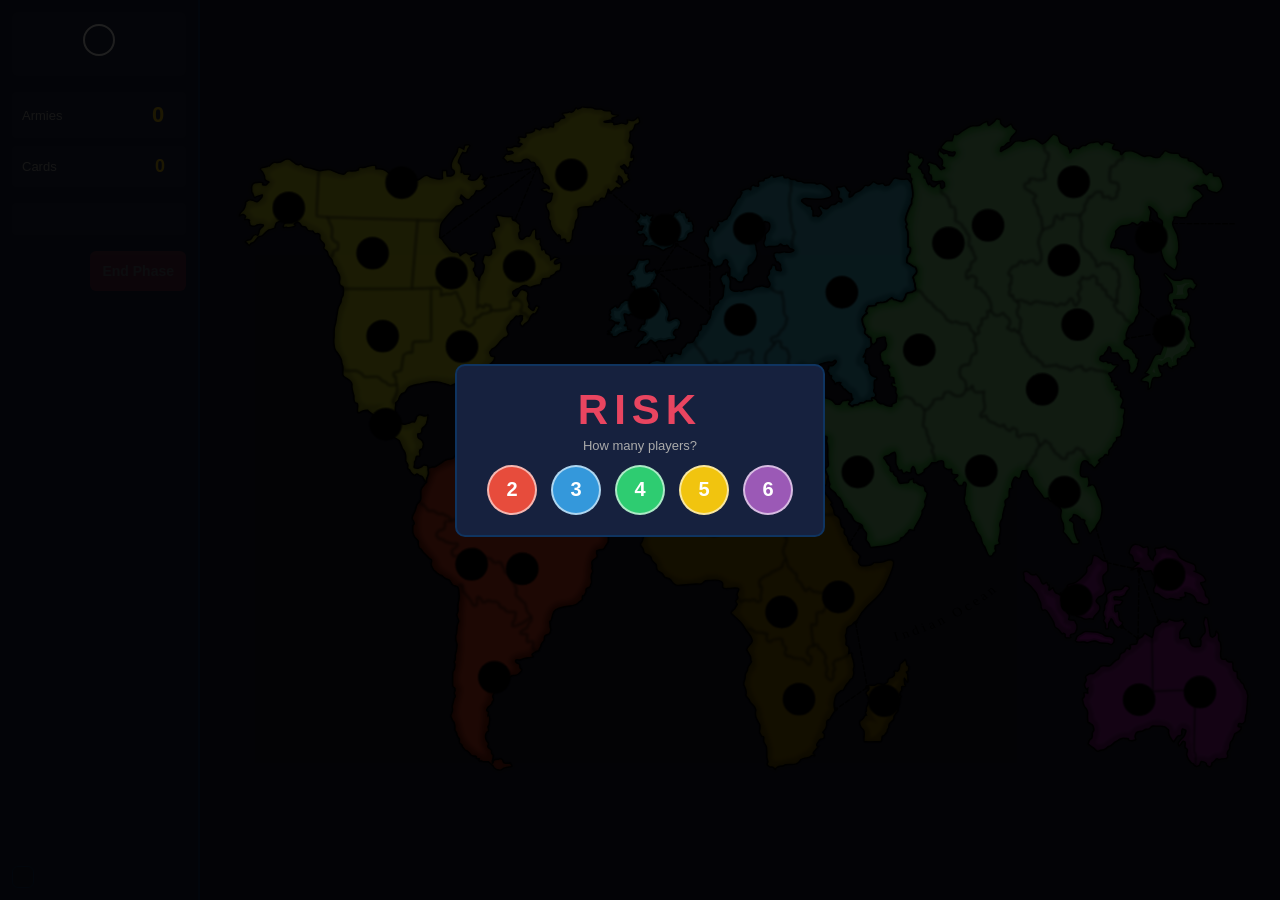
==== mobile.html @ dda8d1d9 "Add mobile-specific styles and functionality for game interface" ====
<!DOCTYPE html>
<html lang="en">
<head>
    <meta charset="UTF-8">
    <meta name="viewport" content="width=device-width, initial-scale=1.0, viewport-fit=cover">
    <title>Risk - Mobile</title>
    <link rel="stylesheet" href="css/style.css">
    <link rel="stylesheet" href="css/mobile.css">
    <link rel="icon" type="image/svg+xml" href="data:image/svg+xml,<svg xmlns='http://www.w3.org/2000/svg' viewBox='0 0 100 100'><defs><style>.d1{fill:%231a1a2e}.d2{fill:%23e74c3c}.d3{fill:%233498db}.d4{fill:%232ecc71}</style></defs><rect class='d1' width='100' height='100'/><g transform='translate(50,50)'><path class='d2' d='M-28,-28 L28,-28 L28,0 L-28,0 Z' stroke='%23fff' stroke-width='2'/><path class='d3' d='M-28,0 L0,0 L0,28 L-28,28 Z' stroke='%23fff' stroke-width='2'/><path class='d4' d='M0,0 L28,0 L28,28 L0,28 Z' stroke='%23fff' stroke-width='2'/><circle cx='-14' cy='-14' r='3' fill='%23fff'/><circle cx='7' cy='-14' r='3' fill='%23fff'/><circle cx='21' cy='-14' r='3' fill='%23fff'/><circle cx='-14' cy='14' r='3' fill='%23fff'/><circle cx='7' cy='14' r='3' fill='%23fff'/><circle cx='21' cy='14' r='3' fill='%23fff'/></g></svg>">
</head>
<body>

<div id="setup-overlay">
    <div id="setup-box">
        <h1>RISK</h1>
        <div id="setup-step1">
            <p>How many players?</p>
            <div id="player-btns"></div>
        </div>
        <div id="setup-step2" style="display:none">
            <p>Configure players:</p>
            <div id="player-config"></div>
            <button id="start-btn">Start Game</button>
        </div>
    </div>
</div>

<div id="dice-overlay">
    <div id="dice-box">
        <div id="dice-title"></div>
        <div id="dice-vs">
            <div class="dice-side">
                <h4 id="atk-name">Attacker</h4>
                <div class="dice-rolls" id="atk-dice"></div>
            </div>
            <div class="dice-side">
                <h4 id="def-name">Defender</h4>
                <div class="dice-rolls" id="def-dice"></div>
            </div>
        </div>
        <div id="dice-result"></div>
    </div>
</div>

<div id="win-banner">
    <div id="win-box">
        <h2>WORLD DOMINATION</h2>
        <h1 id="win-name"></h1>
        <p>has conquered the world!</p>
    </div>
</div>

<div id="capture-overlay" style="display:none">
    <div id="capture-box">
        <h3>Territory Captured!</h3>
        <p id="capture-msg"></p>
        <div id="army-slider-container">
            <label for="army-slider">Armies to move:</label>
            <input type="range" id="army-slider" min="1" max="6" value="3">
            <span id="army-value">3</span>
        </div>
        <button id="capture-confirm-btn">Confirm</button>
    </div>
</div>

<div id="fortify-overlay" style="display:none">
    <div id="fortify-box">
        <h3>Fortify Territory</h3>
        <p id="fortify-msg"></p>
        <div id="fortify-slider-container">
            <label for="fortify-slider">Armies to move:</label>
            <input type="range" id="fortify-slider" min="1" max="6" value="6">
            <span id="fortify-value">6</span>
        </div>
        <button id="fortify-confirm-btn">Confirm</button>
    </div>
</div>

<div id="mobile-sidebar">
    <div id="player-info">
        <div id="player-dot"></div>
        <div id="phase-label"></div>
    </div>
    <div id="player-status" style="display:none"></div>
    <div id="stats-panel">
        <div class="stat-item">
            <span class="stat-label">Armies</span>
            <span id="armies-badge" class="stat-value">0</span>
        </div>
        <div class="stat-item">
            <span class="stat-label">Cards</span>
            <span id="cards-badge" class="stat-value">0</span>
        </div>
    </div>
    <div id="action-hint"></div>
    <div id="action-buttons">
        <button id="trade-btn" style="display:none">Trade Cards</button>
        <button id="end-btn" disabled>End Phase</button>
    </div>
    <div id="reinforce-panel" style="display:none">
        <div id="reinforce-info"></div>
        <button id="place-army-btn" class="large-btn">Place Army</button>
    </div>
</div>

<div id="map-wrap">
    <div id="svgContainer"></div>
</div>

<div id="combat-log"></div>

<audio id="boom-sound" preload="auto">
    <source src="audio/boom.wav" type="audio/wav">
</audio>

<audio id="dip-sound" preload="auto">
    <source src="audio/dip.wav" type="audio/wav">
</audio>

<audio id="hit-sound" preload="auto">
    <source src="audio/hit.wav" type="audio/wav">
</audio>

<script type="module" src="js/mobile-game.js"></script>
</body>
</html>
---- css/style.css ----
* { box-sizing: border-box; margin: 0; padding: 0; }
html, body {
    height: 100%; width: 100%;
    background: #1a1a2e;
    font-family: 'Segoe UI', sans-serif;
    color: #eee;
    display: flex;
    flex-direction: column;
    overflow: hidden;
}
#header {
    display: flex;
    align-items: center;
    gap: 12px;
    padding: 8px 16px;
    background: #16213e;
    border-bottom: 2px solid #0f3460;
    flex-shrink: 0;
    min-height: 52px;
}
#player-dot {
    width: 22px; height: 22px;
    border-radius: 50%;
    border: 2px solid #fff;
    flex-shrink: 0;
}
#phase-label {
    font-size: 15px;
    font-weight: bold;
    text-transform: uppercase;
    letter-spacing: 1px;
    white-space: nowrap;
}
#action-hint {
    font-size: 13px;
    color: #aaa;
}
#armies-badge {
    font-size: 22px;
    font-weight: bold;
    color: #f1c40f;
    min-width: 36px;
    text-align: center;
}
#cards-badge {
    font-size: 18px;
    min-width: 32px;
    text-align: center;
}
#player-status {
    font-size: 12px;
    color: #aaa;
    display: flex;
    gap: 8px;
    position: absolute;
    left: 50%;
    transform: translateX(-50%);
}
#trade-btn {
    padding: 7px 14px;
    background: #0f3460;
    border: 1px solid #9b59b6;
    color: #eee;
    cursor: pointer;
    border-radius: 4px;
    font-size: 13px;
    white-space: nowrap;
    margin-left: auto;
}
#trade-btn:hover { background: #9b59b6; }
#trade-btn.forced-trade {
    animation: pulse-btn 0.8s ease-in-out infinite;
}
@keyframes pulse-btn {
    0%, 100% { filter: brightness(1); }
    50% { filter: brightness(1.4); }
}
#end-btn {
    padding: 7px 18px;
    background: #0f3460;
    border: 1px solid #e94560;
    color: #eee;
    cursor: pointer;
    border-radius: 4px;
    font-size: 13px;
    white-space: nowrap;
    margin-left: auto;
}
#end-btn:hover:not(:disabled) { background: #e94560; }
#end-btn:disabled { opacity: 0.35; cursor: default; }

#map-wrap {
    flex: 1;
    display: flex;
    justify-content: center;
    align-items: center;
    overflow: hidden;
    padding: 6px;
}
#svgContainer {
    width: 100%;
    height: 100%;
}
#svgContainer svg { width: 100%; height: 100%; }
svg text.reinforced {
    fill: #f1c40f !important;
    font-weight: bold;
    filter: drop-shadow(0 0 4px #f1c40f);
    animation: pulse-label 0.6s ease-out;
}
@keyframes pulse-label {
    0% { font-size: 1.2em; filter: drop-shadow(0 0 8px #f1c40f); }
    100% { font-size: 1em; filter: drop-shadow(0 0 4px #f1c40f); }
}

/* Country path states */
#layer4 path {
    pointer-events: all;
    cursor: pointer;
    transition: fill 0.12s;
}
#layer4 path.sel {
    stroke: #fff !important;
    stroke-width: 3px !important;
    filter: brightness(1.35);
}
#layer4 path.atk-target {
    stroke: #ff4444 !important;
    stroke-width: 2.5px !important;
    animation: pulse 0.75s ease-in-out infinite alternate;
}
#layer4 path.fort-target {
    stroke: #44aaff !important;
    stroke-width: 2.5px !important;
}
@keyframes pulse {
    from { filter: brightness(1); }
    to   { filter: brightness(1.5); }
}

#attack-fx-group {
    pointer-events: none;
}

.attack-arrow-glow {
    fill: none;
    stroke: #ff4444;
    stroke-width: 14;
    stroke-linecap: round;
    opacity: 0.32;
    filter: drop-shadow(0 0 8px rgba(255,255,255,0.55));
    animation: attack-arrow-fade 0.7s ease-out forwards;
}

.attack-arrow {
    fill: none;
    stroke: #ff4444;
    stroke-width: 8;
    stroke-linecap: round;
    stroke-linejoin: round;
    stroke-dasharray: 24 12;
    stroke-dashoffset: 120;
    filter: drop-shadow(0 0 6px rgba(255,255,255,0.45));
    animation: attack-arrow-dash 0.4s linear forwards, attack-arrow-fade 0.7s ease-out forwards;
}

@keyframes attack-arrow-dash {
    to { stroke-dashoffset: 0; }
}

@keyframes attack-arrow-fade {
    0% { opacity: 1; }
    100% { opacity: 0; }
}

/* Setup overlay */
#setup-overlay {
    position: fixed; inset: 0;
    background: rgba(0,0,0,0.88);
    display: flex; justify-content: center; align-items: center;
    z-index: 100;
}
#setup-box {
    background: #16213e;
    border: 2px solid #0f3460;
    border-radius: 10px;
    padding: 20px 30px;
    text-align: center;
    max-height: 90vh;
    display: flex;
    flex-direction: column;
}
#setup-box h1 {
    font-size: 42px; letter-spacing: 6px;
    color: #e94560; margin-bottom: 4px;
}
#setup-box p { color: #aaa; margin-bottom: 12px; font-size: 13px; }
#setup-step2 { display: flex; flex-direction: column; gap: 10px; overflow-y: auto; }
#player-config { display: flex; flex-direction: column; gap: 4px; }
.setup-section {
    padding: 6px;
    background: rgba(255,255,255,0.05);
    border-radius: 4px;
}
.player-config-row {
    display: flex;
    align-items: center;
    gap: 8px;
    padding: 4px 6px;
    background: rgba(255,255,255,0.05);
    border-radius: 3px;
    font-size: 12px;
}
.player-config-dot {
    width: 14px;
    height: 14px;
    border-radius: 50%;
    flex-shrink: 0;
}
.player-config-row > span {
    font-size: 12px;
    min-width: 50px;
}
.ai-toggle {
    display: flex;
    gap: 2px;
    margin-left: auto;
}
.toggle-btn {
    padding: 2px 6px;
    font-size: 11px;
    border: 1px solid #555;
    background: #0f3460;
    color: #aaa;
    cursor: pointer;
    border-radius: 2px;
    transition: all 0.15s;
}
.toggle-btn:hover { border-color: #999; }
.toggle-btn.active {
    background: #9b59b6;
    color: #fff;
    border-color: #9b59b6;
    font-weight: bold;
}
.card-option-btn {
    padding: 4px 8px;
    font-size: 11px;
    border: 1px solid #555;
    background: #0f3460;
    color: #aaa;
    cursor: pointer;
    border-radius: 2px;
    transition: all 0.15s;
}
.card-option-btn:hover { border-color: #999; }
.card-option-btn.active {
    background: #2ecc71;
    color: #1a1a2e;
    border-color: #2ecc71;
    font-weight: bold;
}
#start-btn {
    padding: 6px 16px;
    background: #0f3460;
    border: 1px solid #9b59b6;
    color: #eee;
    cursor: pointer;
    border-radius: 3px;
    font-size: 12px;
    font-weight: bold;
    align-self: center;
    margin-top: 4px;
}
#start-btn:hover { background: #9b59b6; }
#player-btns { display: flex; gap: 14px; justify-content: center; }
.pbtn {
    width: 54px; height: 54px;
    border-radius: 50%;
    border: 2px solid rgba(255,255,255,0.6);
    font-size: 22px; font-weight: bold;
    cursor: pointer; color: #fff;
    transition: transform 0.1s, border-color 0.1s;
}
.pbtn:hover { transform: scale(1.12); border-color: #fff; }

/* Dice result overlay */
#dice-overlay {
    position: fixed; inset: 0;
    background: rgba(0,0,0,0.65);
    display: none;
    justify-content: center; align-items: center;
    z-index: 50;
}
#dice-box {
    background: #16213e;
    border: 2px solid #e94560;
    border-radius: 10px;
    padding: 22px 30px;
    text-align: center;
    min-width: 300px;
}
#dice-vs { display: flex; gap: 32px; justify-content: center; margin: 14px 0; }
.dice-side h4 { font-size: 13px; margin-bottom: 6px; }
.dice-rolls { font-size: 34px; letter-spacing: 4px; }
#dice-result { font-size: 15px; font-weight: bold; }

/* Capture dialog */
#capture-overlay {
    position: fixed; inset: 0;
    background: rgba(0,0,0,0.7);
    display: none;
    justify-content: center; align-items: center;
    z-index: 150;
}
#capture-box {
    background: #16213e;
    border: 2px solid #2ecc71;
    border-radius: 10px;
    padding: 28px 32px;
    text-align: center;
    min-width: 320px;
}
#capture-box h3 {
    font-size: 20px;
    color: #2ecc71;
    margin-bottom: 12px;
    letter-spacing: 1px;
}
#capture-msg {
    color: #aaa;
    margin-bottom: 20px;
    font-size: 14px;
}
#army-slider-container {
    display: flex;
    align-items: center;
    justify-content: center;
    gap: 12px;
    margin-bottom: 20px;
    flex-wrap: wrap;
}
#army-slider-container label {
    color: #aaa;
    font-size: 14px;
    white-space: nowrap;
}
#army-slider {
    width: 140px;
    cursor: pointer;
}
#army-value {
    color: #2ecc71;
    font-weight: bold;
    font-size: 18px;
    min-width: 24px;
    text-align: center;
}
#capture-confirm-btn {
    padding: 10px 24px;
    background: #2ecc71;
    border: none;
    color: #1a1a2e;
    cursor: pointer;
    border-radius: 4px;
    font-size: 14px;
    font-weight: bold;
}
#capture-confirm-btn:hover {
    background: #27ae60;
}

/* Fortify dialog */
#fortify-overlay {
    position: fixed; inset: 0;
    background: rgba(0,0,0,0.7);
    display: none;
    justify-content: center; align-items: center;
    z-index: 150;
}
#fortify-box {
    background: #16213e;
    border: 2px solid #3498db;
    border-radius: 10px;
    padding: 28px 32px;
    text-align: center;
    min-width: 320px;
}
#fortify-box h3 {
    font-size: 20px;
    color: #3498db;
    margin-bottom: 12px;
    letter-spacing: 1px;
}
#fortify-msg {
    color: #aaa;
    margin-bottom: 20px;
    font-size: 14px;
}
#fortify-slider-container {
    display: flex;
    align-items: center;
    justify-content: center;
    gap: 12px;
    margin-bottom: 20px;
    flex-wrap: wrap;
}
#fortify-slider-container label {
    color: #aaa;
    font-size: 14px;
    white-space: nowrap;
}
#fortify-slider {
    width: 140px;
    cursor: pointer;
}
#fortify-value {
    color: #3498db;
    font-weight: bold;
    font-size: 18px;
    min-width: 24px;
    text-align: center;
}
#fortify-confirm-btn {
    padding: 10px 24px;
    background: #3498db;
    border: none;
    color: #1a1a2e;
    cursor: pointer;
    border-radius: 4px;
    font-size: 14px;
    font-weight: bold;
}
#fortify-confirm-btn:hover {
    background: #2980b9;
}

/* Win banner */
#win-banner {
    display: none;
    position: fixed; inset: 0;
    background: rgba(0,0,0,0.82);
    justify-content: center; align-items: center;
    z-index: 200;
}
#win-box {
    text-align: center;
    padding: 40px 60px;
    border-radius: 12px;
    background: #16213e;
    border: 3px solid #f1c40f;
}
#win-box h2 { font-size: 14px; color: #aaa; letter-spacing: 3px; margin-bottom: 8px; }
#win-box h1 { font-size: 42px; font-weight: bold; }
#win-box p { color: #aaa; margin-top: 10px; font-size: 14px; }

/* Cursor overlay */
#cursor-overlay {
    position: fixed;
    pointer-events: none;
    z-index: 80;
    display: none;
    align-items: center;
    gap: 8px;
    padding: 6px 8px;
}
#soldier-svg {
    filter: drop-shadow(0 2px 4px rgba(0,0,0,0.5));
    flex-shrink: 0;
}
#army-number {
    font-size: 28px;
    font-weight: bold;
    line-height: 1;
    text-shadow: 0 2px 4px rgba(0,0,0,0.8);
}

/* Combat log */
#combat-log {
    position: fixed;
    bottom: 16px;
    left: 16px;
    max-width: 640px;
    max-height: 600px;
    overflow-y: auto;
    background: rgba(22, 33, 62, 0.88);
    border: 1px solid #0f3460;
    border-radius: 6px;
    padding: 12px;
    font-size: 16px;
    line-height: 1.6;
    z-index: 70;
}
#combat-log::-webkit-scrollbar {
    width: 6px;
}
#combat-log::-webkit-scrollbar-track {
    background: rgba(255,255,255,0.05);
    border-radius: 3px;
}
#combat-log::-webkit-scrollbar-thumb {
    background: rgba(255,255,255,0.2);
    border-radius: 3px;
}
#combat-log::-webkit-scrollbar-thumb:hover {
    background: rgba(255,255,255,0.3);
}
.log-entry {
    margin-bottom: 6px;
    padding-bottom: 6px;
    border-bottom: 1px solid rgba(255,255,255,0.1);
}
.log-entry:last-child {
    border-bottom: none;
    margin-bottom: 0;
    padding-bottom: 0;
}
.dice {
    font-size: 48px;
    letter-spacing: 2px;
}
---- css/mobile.css ----
/* Mobile-specific styles for landscape/widescreen only */
@supports (orientation: landscape) {
    html {
        orientation: landscape;
    }
}

html {
    height: 100%;
    width: 100%;
}

body {
    display: grid !important;
    grid-template-columns: 200px 1fr !important;
    grid-template-rows: 1fr !important;
    flex-direction: unset !important;
    height: 100%;
    width: 100%;
    margin: 0;
    padding: 0;
}

#mobile-sidebar {
    grid-column: 1;
    grid-row: 1;
    background: #16213e;
    border-right: 2px solid #0f3460;
    display: flex;
    flex-direction: column;
    overflow-y: auto;
    padding: 12px;
    gap: 16px;
    width: 200px;
    height: 100%;
    min-width: 200px;
}

#player-info {
    display: flex;
    flex-direction: column;
    align-items: center;
    gap: 8px;
    padding: 12px;
    background: rgba(255,255,255,0.05);
    border-radius: 6px;
}

#player-dot {
    width: 32px;
    height: 32px;
    border-radius: 50%;
    border: 2px solid #fff;
}

#phase-label {
    font-size: 14px;
    font-weight: bold;
    text-transform: uppercase;
    letter-spacing: 1px;
    text-align: center;
}

#stats-panel {
    display: flex;
    flex-direction: column;
    gap: 8px;
}

.stat-item {
    display: flex;
    justify-content: space-between;
    align-items: center;
    padding: 10px;
    background: rgba(255,255,255,0.05);
    border-radius: 4px;
    font-size: 13px;
}

.stat-label {
    color: #aaa;
}

.stat-value {
    font-size: 18px;
    font-weight: bold;
    color: #f1c40f;
}

#action-hint {
    font-size: 12px;
    color: #aaa;
    text-align: center;
    padding: 8px;
    background: rgba(255,255,255,0.05);
    border-radius: 4px;
    min-height: 32px;
    display: flex;
    align-items: center;
    justify-content: center;
}

#action-buttons {
    display: flex;
    flex-direction: column;
    gap: 8px;
}

#action-buttons button {
    padding: 12px;
    border-radius: 6px;
    border: none;
    color: #eee;
    cursor: pointer;
    font-size: 14px;
    font-weight: bold;
    touch-action: manipulation;
    transition: background 0.15s;
}

#trade-btn {
    background: #9b59b6;
}

#trade-btn:active:not(:disabled) {
    background: #7d3c98;
}

#trade-btn.forced-trade {
    animation: pulse-btn 0.8s ease-in-out infinite;
}

#end-btn {
    background: #e94560;
}

#end-btn:active:not(:disabled) {
    background: #c73347;
}

#end-btn:disabled {
    opacity: 0.35;
    cursor: default;
}

#reinforce-panel {
    display: flex;
    flex-direction: column;
    gap: 12px;
    padding: 12px;
    background: rgba(255,255,255,0.05);
    border-radius: 6px;
}

#reinforce-info {
    font-size: 13px;
    color: #aaa;
    text-align: center;
}

.large-btn {
    padding: 16px;
    border-radius: 6px;
    border: none;
    background: #2ecc71;
    color: #1a1a2e;
    cursor: pointer;
    font-size: 16px;
    font-weight: bold;
    touch-action: manipulation;
    transition: background 0.15s;
}

.large-btn:active:not(:disabled) {
    background: #27ae60;
}

.large-btn:disabled {
    opacity: 0.35;
    cursor: default;
}

#map-wrap {
    grid-column: 2;
    grid-row: 1;
    width: 100%;
    height: 100%;
    overflow: hidden;
}

#header {
    display: none !important;
}

#svgContainer {
    width: 100%;
    height: 100%;
}

#cursor-overlay {
    display: none !important;
}

/* Adjust dialogs for mobile */
#setup-box {
    max-width: 90vw;
    max-height: 80vh;
}

#capture-box,
#fortify-box,
#dice-box {
    min-width: unset;
    max-width: 85vw;
    padding: 24px 20px;
}

#capture-box h3,
#fortify-box h3 {
    font-size: 18px;
}

#capture-msg,
#fortify-msg {
    font-size: 13px;
}

#army-slider-container,
#fortify-slider-container {
    flex-wrap: wrap;
    gap: 10px;
}

#army-slider,
#fortify-slider {
    width: 100%;
    max-width: 120px;
}

#capture-confirm-btn,
#fortify-confirm-btn {
    padding: 14px 24px;
    font-size: 15px;
    touch-action: manipulation;
    transition: background 0.15s;
}

#capture-confirm-btn:active,
#fortify-confirm-btn:active {
    filter: brightness(0.85);
}

/* Combat log for mobile */
#combat-log {
    max-width: 90vw;
    max-height: 200px;
    bottom: 12px;
    left: 12px;
    font-size: 14px;
    padding: 10px;
}

.pbtn {
    width: 50px;
    height: 50px;
    font-size: 20px;
    touch-action: manipulation;
}

.pbtn:active {
    transform: scale(0.95);
}

/* Touch-friendly scrolling */
#mobile-sidebar::-webkit-scrollbar {
    width: 4px;
}

#mobile-sidebar::-webkit-scrollbar-track {
    background: rgba(255,255,255,0.05);
}

#mobile-sidebar::-webkit-scrollbar-thumb {
    background: rgba(255,255,255,0.2);
    border-radius: 2px;
}

#mobile-sidebar::-webkit-scrollbar-thumb:active {
    background: rgba(255,255,255,0.4);
}

/* Remove hover states, use active/focus instead */
@media (hover: none) {
    #action-buttons button:hover,
    #trade-btn:hover,
    #end-btn:hover,
    .pbtn:hover,
    #capture-confirm-btn:hover,
    #fortify-confirm-btn:hover,
    .large-btn:hover {
        background: inherit;
    }
}
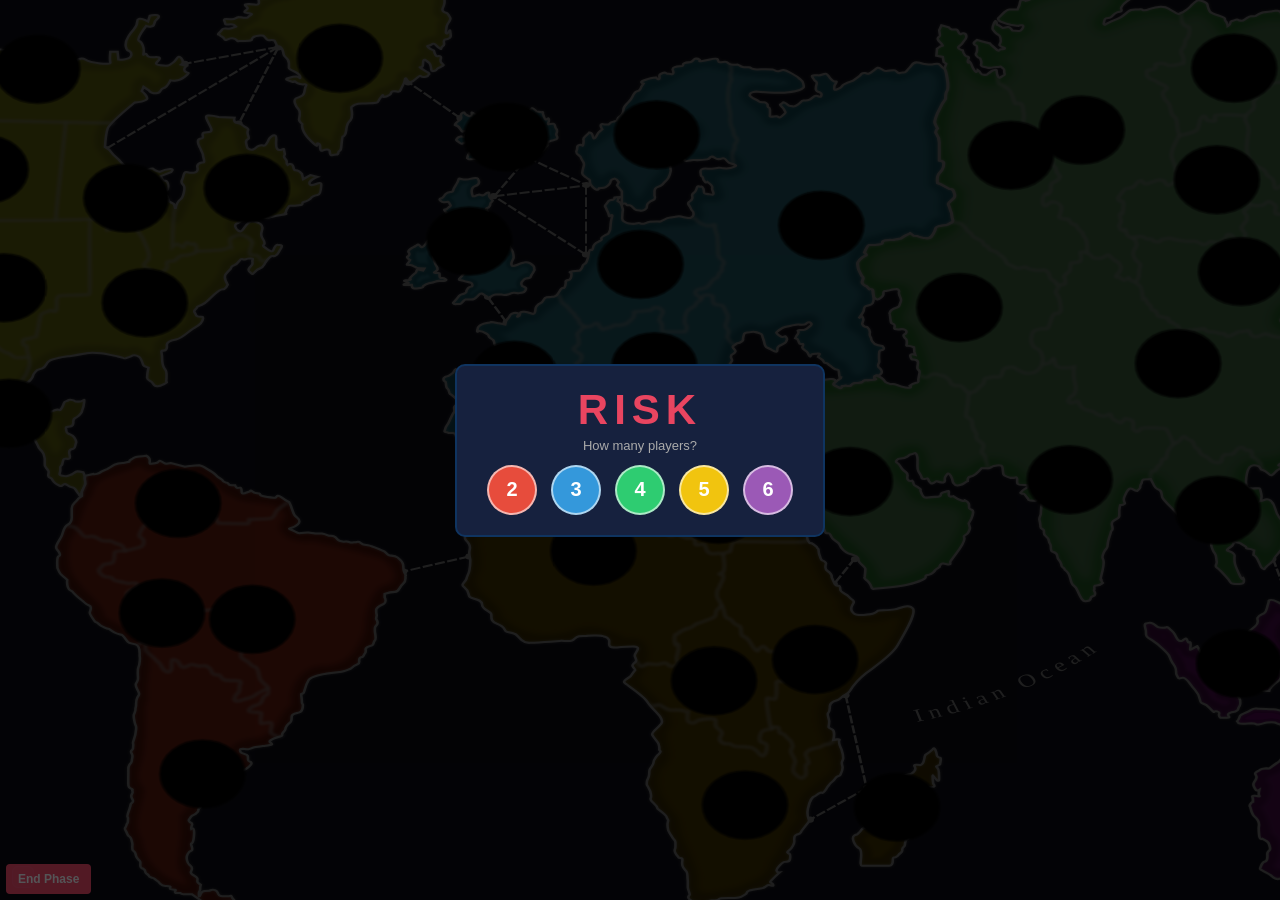
==== commit 09a1f560: "Refactor game logic and UI updates - Updated calcReinforcements to handle undefined territory owners" ====
--- a/mobile.html
+++ b/mobile.html
@@ -2,7 +2,11 @@
 <html lang="en">
 <head>
     <meta charset="UTF-8">
-    <meta name="viewport" content="width=device-width, initial-scale=1.0, viewport-fit=cover">
+    <meta name="viewport" content="width=device-width, initial-scale=1.0, viewport-fit=cover, user-scalable=no">
+    <meta name="apple-mobile-web-app-capable" content="yes">
+    <meta name="apple-mobile-web-app-status-bar-style" content="black-translucent">
+    <meta name="apple-mobile-web-app-title" content="Risk">
+    <link rel="manifest" href="manifest.json">
     <title>Risk - Mobile</title>
     <link rel="stylesheet" href="css/style.css">
     <link rel="stylesheet" href="css/mobile.css">
@@ -76,23 +80,16 @@
     </div>
 </div>
 
-<div id="mobile-sidebar">
-    <div id="player-info">
-        <div id="player-dot"></div>
-        <div id="phase-label"></div>
-    </div>
-    <div id="player-status" style="display:none"></div>
-    <div id="stats-panel">
-        <div class="stat-item">
-            <span class="stat-label">Armies</span>
-            <span id="armies-badge" class="stat-value">0</span>
-        </div>
-        <div class="stat-item">
-            <span class="stat-label">Cards</span>
-            <span id="cards-badge" class="stat-value">0</span>
-        </div>
-    </div>
-    <div id="action-hint"></div>
+<div id="top-left-corner">
+    <div id="phase-label"></div>
+</div>
+
+<div id="top-right-corner">
+    <div id="armies-display"></div>
+    <div id="cards-display"></div>
+</div>
+
+<div id="bottom-left-corner">
     <div id="action-buttons">
         <button id="trade-btn" style="display:none">Trade Cards</button>
         <button id="end-btn" disabled>End Phase</button>
@@ -101,6 +98,10 @@
         <div id="reinforce-info"></div>
         <button id="place-army-btn" class="large-btn">Place Army</button>
     </div>
+</div>
+
+<div id="bottom-right-corner">
+    <div id="action-hint"></div>
 </div>
 
 <div id="map-wrap">
--- a/css/style.css
+++ b/css/style.css
@@ -65,7 +65,6 @@
     border-radius: 4px;
     font-size: 13px;
     white-space: nowrap;
-    margin-left: auto;
 }
 #trade-btn:hover { background: #9b59b6; }
 #trade-btn.forced-trade {
--- a/css/mobile.css
+++ b/css/mobile.css
@@ -8,114 +8,107 @@
 html {
     height: 100%;
     width: 100%;
+    height: 100dvh;
+    overflow: hidden;
 }
 
 body {
     display: grid !important;
-    grid-template-columns: 200px 1fr !important;
+    grid-template-columns: 1fr !important;
     grid-template-rows: 1fr !important;
     flex-direction: unset !important;
-    height: 100%;
+    height: 100dvh;
     width: 100%;
     margin: 0;
     padding: 0;
-}
-
-#mobile-sidebar {
-    grid-column: 1;
-    grid-row: 1;
-    background: #16213e;
-    border-right: 2px solid #0f3460;
+    position: relative;
+}
+
+#top-left-corner {
+    position: fixed;
+    top: max(6px, env(safe-area-inset-top));
+    left: 50%;
+    transform: translateX(-50%);
+    z-index: 100;
+    pointer-events: none;
+}
+
+#top-right-corner {
+    position: fixed;
+    top: max(6px, env(safe-area-inset-top));
+    right: max(6px, env(safe-area-inset-right));
+    z-index: 100;
+    text-align: right;
+    pointer-events: none;
     display: flex;
     flex-direction: column;
-    overflow-y: auto;
-    padding: 12px;
-    gap: 16px;
-    width: 200px;
-    height: 100%;
-    min-width: 200px;
-}
-
-#player-info {
+    gap: 4px;
+}
+
+#bottom-left-corner {
+    position: fixed;
+    bottom: max(6px, env(safe-area-inset-bottom));
+    left: max(6px, env(safe-area-inset-left));
+    z-index: 100;
+    pointer-events: auto;
     display: flex;
     flex-direction: column;
-    align-items: center;
-    gap: 8px;
-    padding: 12px;
-    background: rgba(255,255,255,0.05);
-    border-radius: 6px;
-}
-
-#player-dot {
-    width: 32px;
-    height: 32px;
-    border-radius: 50%;
-    border: 2px solid #fff;
+    gap: 4px;
+    align-items: flex-start;
+}
+
+#bottom-right-corner {
+    position: fixed;
+    bottom: max(6px, env(safe-area-inset-bottom));
+    right: max(6px, env(safe-area-inset-right));
+    z-index: 100;
+    pointer-events: none;
+    text-align: right;
+    max-width: 160px;
 }
 
 #phase-label {
+    font-size: 16px;
+    font-weight: bold;
+    text-transform: uppercase;
+    letter-spacing: 0.5px;
+    color: #fff;
+    text-shadow: 0 2px 4px rgba(0, 0, 0, 0.8), 0 0 8px rgba(0, 0, 0, 0.6);
+}
+
+#armies-display,
+#cards-display {
     font-size: 14px;
     font-weight: bold;
-    text-transform: uppercase;
-    letter-spacing: 1px;
-    text-align: center;
-}
-
-#stats-panel {
-    display: flex;
-    flex-direction: column;
-    gap: 8px;
-}
-
-.stat-item {
-    display: flex;
-    justify-content: space-between;
-    align-items: center;
-    padding: 10px;
-    background: rgba(255,255,255,0.05);
-    border-radius: 4px;
-    font-size: 13px;
-}
-
-.stat-label {
-    color: #aaa;
-}
-
-.stat-value {
-    font-size: 18px;
-    font-weight: bold;
     color: #f1c40f;
+    text-shadow: 0 2px 4px rgba(0, 0, 0, 0.8), 0 0 8px rgba(0, 0, 0, 0.6);
 }
 
 #action-hint {
     font-size: 12px;
     color: #aaa;
-    text-align: center;
-    padding: 8px;
-    background: rgba(255,255,255,0.05);
-    border-radius: 4px;
-    min-height: 32px;
-    display: flex;
-    align-items: center;
-    justify-content: center;
+    text-shadow: 0 2px 4px rgba(0, 0, 0, 0.8), 0 0 8px rgba(0, 0, 0, 0.6);
+    max-width: 150px;
+    line-height: 1.2;
 }
 
 #action-buttons {
     display: flex;
     flex-direction: column;
-    gap: 8px;
+    gap: 6px;
 }
 
 #action-buttons button {
-    padding: 12px;
-    border-radius: 6px;
+    padding: 8px 12px;
+    border-radius: 4px;
     border: none;
     color: #eee;
     cursor: pointer;
-    font-size: 14px;
+    font-size: 12px;
     font-weight: bold;
     touch-action: manipulation;
     transition: background 0.15s;
+    white-space: nowrap;
 }
 
 #trade-btn {
@@ -146,29 +139,27 @@
 #reinforce-panel {
     display: flex;
     flex-direction: column;
-    gap: 12px;
-    padding: 12px;
-    background: rgba(255,255,255,0.05);
-    border-radius: 6px;
+    gap: 6px;
 }
 
 #reinforce-info {
-    font-size: 13px;
+    font-size: 11px;
     color: #aaa;
-    text-align: center;
+    text-shadow: 0 2px 4px rgba(0, 0, 0, 0.8), 0 0 8px rgba(0, 0, 0, 0.6);
 }
 
 .large-btn {
-    padding: 16px;
-    border-radius: 6px;
+    padding: 8px 12px;
+    border-radius: 4px;
     border: none;
     background: #2ecc71;
     color: #1a1a2e;
     cursor: pointer;
-    font-size: 16px;
+    font-size: 12px;
     font-weight: bold;
     touch-action: manipulation;
     transition: background 0.15s;
+    white-space: nowrap;
 }
 
 .large-btn:active:not(:disabled) {
@@ -181,7 +172,7 @@
 }
 
 #map-wrap {
-    grid-column: 2;
+    grid-column: 1;
     grid-row: 1;
     width: 100%;
     height: 100%;
@@ -195,6 +186,14 @@
 #svgContainer {
     width: 100%;
     height: 100%;
+}
+
+#svgContainer svg {
+    width: 100%;
+    height: 100%;
+    transform: scaleX(1.5) scaleY(1.2);
+    transform-origin: center;
+    overflow: visible;
 }
 
 #cursor-overlay {
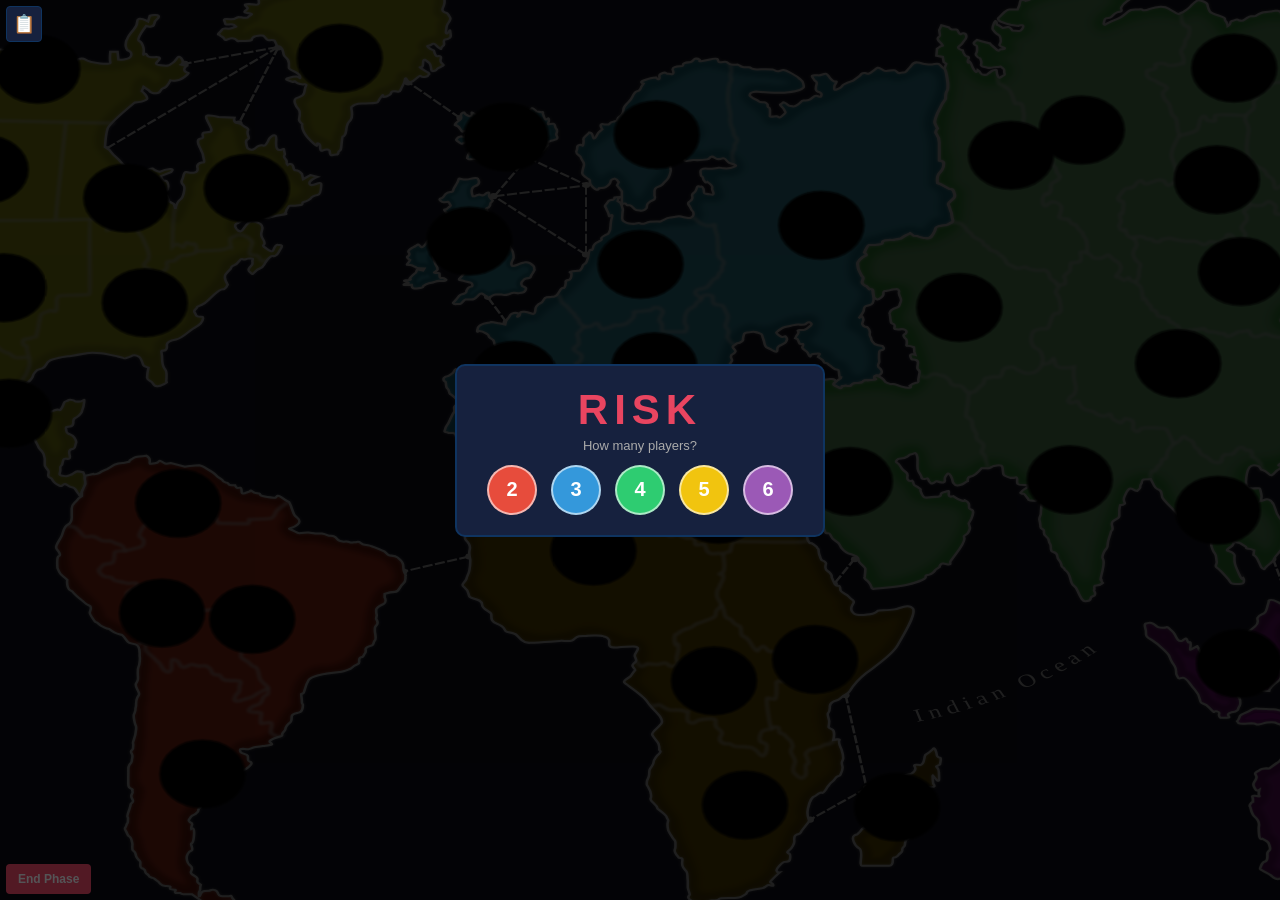
==== commit 300f6913: "Add: Implement mobile sidebar functionality and toggle button for improved navigation" ====
--- a/mobile.html
+++ b/mobile.html
@@ -3,6 +3,7 @@
 <head>
     <meta charset="UTF-8">
     <meta name="viewport" content="width=device-width, initial-scale=1.0, viewport-fit=cover, user-scalable=no">
+    <meta name="mobile-web-app-capable" content="yes">
     <meta name="apple-mobile-web-app-capable" content="yes">
     <meta name="apple-mobile-web-app-status-bar-style" content="black-translucent">
     <meta name="apple-mobile-web-app-title" content="Risk">
@@ -80,7 +81,17 @@
     </div>
 </div>
 
+<div id="mobile-sidebar">
+    <div id="player-info">
+        <div id="player-dot"></div>
+        <div id="phase-label"></div>
+    </div>
+    <div id="action-hint"></div>
+    <div id="combat-log"></div>
+</div>
+
 <div id="top-left-corner">
+    <button id="toggle-sidebar-btn">📋</button>
     <div id="phase-label"></div>
 </div>
 
@@ -94,21 +105,13 @@
         <button id="trade-btn" style="display:none">Trade Cards</button>
         <button id="end-btn" disabled>End Phase</button>
     </div>
-    <div id="reinforce-panel" style="display:none">
-        <div id="reinforce-info"></div>
-        <button id="place-army-btn" class="large-btn">Place Army</button>
-    </div>
 </div>
 
-<div id="bottom-right-corner">
-    <div id="action-hint"></div>
-</div>
+<div id="bottom-right-corner"></div>
 
 <div id="map-wrap">
     <div id="svgContainer"></div>
 </div>
-
-<div id="combat-log"></div>
 
 <audio id="boom-sound" preload="auto">
     <source src="audio/boom.wav" type="audio/wav">
@@ -122,6 +125,10 @@
     <source src="audio/hit.wav" type="audio/wav">
 </audio>
 
+<audio id="didi-sound" preload="auto">
+    <source src="audio/didi.wav" type="audio/wav">
+</audio>
+
 <script type="module" src="js/mobile-game.js"></script>
 </body>
 </html>
--- a/css/style.css
+++ b/css/style.css
@@ -307,7 +307,7 @@
 /* Capture dialog */
 #capture-overlay {
     position: fixed; inset: 0;
-    background: rgba(0,0,0,0.7);
+    background: transparent;
     display: none;
     justify-content: center; align-items: center;
     z-index: 150;
@@ -372,7 +372,7 @@
 /* Fortify dialog */
 #fortify-overlay {
     position: fixed; inset: 0;
-    background: rgba(0,0,0,0.7);
+    background: transparent;
     display: none;
     justify-content: center; align-items: center;
     z-index: 150;
--- a/css/mobile.css
+++ b/css/mobile.css
@@ -24,12 +24,81 @@
     position: relative;
 }
 
+body.sidebar-visible {
+    grid-template-columns: 200px 1fr !important;
+}
+
+#mobile-sidebar {
+    grid-column: 1;
+    grid-row: 1;
+    background: #16213e;
+    border-right: 2px solid #0f3460;
+    display: none;
+    flex-direction: column;
+    overflow-y: auto;
+    padding: 12px;
+    gap: 16px;
+    width: 200px;
+    height: 100%;
+    min-width: 200px;
+}
+
+#mobile-sidebar[style*="display: flex"] {
+    display: flex !important;
+}
+
+body.sidebar-visible #mobile-sidebar {
+    display: flex;
+}
+
+#player-info {
+    display: flex;
+    flex-direction: column;
+    align-items: center;
+    gap: 8px;
+    padding: 12px;
+    background: rgba(255,255,255,0.05);
+    border-radius: 6px;
+}
+
+#player-dot {
+    width: 32px;
+    height: 32px;
+    border-radius: 50%;
+    border: 2px solid #fff;
+}
+
 #top-left-corner {
     position: fixed;
     top: max(6px, env(safe-area-inset-top));
-    left: 50%;
-    transform: translateX(-50%);
+    left: max(6px, env(safe-area-inset-left));
     z-index: 100;
+    pointer-events: auto;
+    display: flex;
+    align-items: center;
+    gap: 8px;
+}
+
+#toggle-sidebar-btn {
+    background: #16213e;
+    border: 1px solid #0f3460;
+    color: #fff;
+    width: 36px;
+    height: 36px;
+    border-radius: 4px;
+    cursor: pointer;
+    font-size: 18px;
+    display: flex;
+    align-items: center;
+    justify-content: center;
+    touch-action: manipulation;
+}
+
+#toggle-sidebar-btn:active {
+    background: #0f3460;
+}
+
+#phase-label {
     pointer-events: none;
 }
 
@@ -87,9 +156,21 @@
 #action-hint {
     font-size: 12px;
     color: #aaa;
+    line-height: 1.3;
+    padding: 8px;
+    background: rgba(255,255,255,0.03);
+    border-radius: 4px;
+    text-align: center;
+}
+
+#mobile-sidebar #action-hint {
+    text-shadow: none;
+    max-width: none;
+}
+
+#bottom-right-corner #action-hint {
     text-shadow: 0 2px 4px rgba(0, 0, 0, 0.8), 0 0 8px rgba(0, 0, 0, 0.6);
     max-width: 150px;
-    line-height: 1.2;
 }
 
 #action-buttons {
@@ -179,6 +260,10 @@
     overflow: hidden;
 }
 
+body.sidebar-visible #map-wrap {
+    grid-column: 2;
+}
+
 #header {
     display: none !important;
 }
@@ -251,12 +336,13 @@
 
 /* Combat log for mobile */
 #combat-log {
-    max-width: 90vw;
-    max-height: 200px;
-    bottom: 12px;
-    left: 12px;
-    font-size: 14px;
-    padding: 10px;
+    font-size: 12px;
+    color: #aaa;
+    overflow-y: auto;
+    flex: 1;
+    padding: 8px;
+    background: rgba(255,255,255,0.03);
+    border-radius: 4px;
 }
 
 .pbtn {
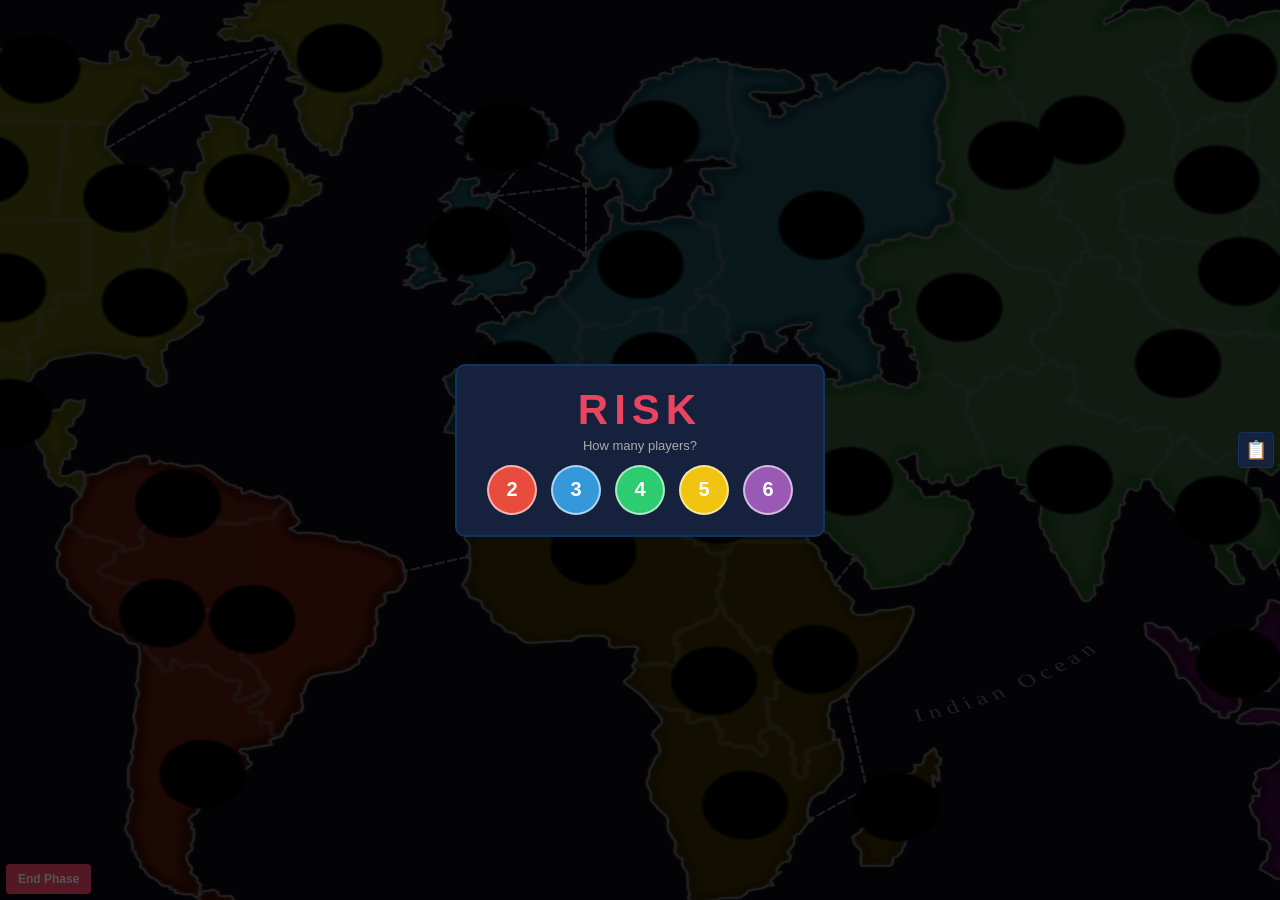
==== commit 7ec746f3: "Refactor: Update mobile sidebar layout and reposition phase label for improved visibility" ====
--- a/mobile.html
+++ b/mobile.html
@@ -82,16 +82,14 @@
 </div>
 
 <div id="mobile-sidebar">
-    <div id="player-info">
-        <div id="player-dot"></div>
-        <div id="phase-label"></div>
-    </div>
-    <div id="action-hint"></div>
     <div id="combat-log"></div>
 </div>
 
 <div id="top-left-corner">
     <button id="toggle-sidebar-btn">📋</button>
+</div>
+
+<div id="top-center-corner">
     <div id="phase-label"></div>
 </div>
 
@@ -107,7 +105,9 @@
     </div>
 </div>
 
-<div id="bottom-right-corner"></div>
+<div id="bottom-right-corner">
+    <div id="action-hint"></div>
+</div>
 
 <div id="map-wrap">
     <div id="svgContainer"></div>
--- a/css/mobile.css
+++ b/css/mobile.css
@@ -25,22 +25,25 @@
 }
 
 body.sidebar-visible {
-    grid-template-columns: 200px 1fr !important;
+    grid-template-columns: 1fr !important;
 }
 
 #mobile-sidebar {
-    grid-column: 1;
-    grid-row: 1;
-    background: #16213e;
-    border-right: 2px solid #0f3460;
+    position: fixed;
+    top: calc(max(6px, env(safe-area-inset-top)) + 42px);
+    left: max(6px, env(safe-area-inset-left));
+    background: rgba(10, 18, 42, 0.35);
+    border: 1px solid rgba(92, 118, 168, 0.45);
+    border-radius: 2px;
+    box-shadow: none;
     display: none;
     flex-direction: column;
-    overflow-y: auto;
-    padding: 12px;
-    gap: 16px;
-    width: 200px;
-    height: 100%;
-    min-width: 200px;
+    overflow: hidden;
+    padding: 0;
+    gap: 0;
+    width: clamp(170px, 38vw, 250px);
+    height: min(62dvh, 460px);
+    z-index: 101;
 }
 
 #mobile-sidebar[style*="display: flex"] {
@@ -70,13 +73,21 @@
 
 #top-left-corner {
     position: fixed;
-    top: max(6px, env(safe-area-inset-top));
-    left: max(6px, env(safe-area-inset-left));
+    top: 50%;
+    right: max(6px, env(safe-area-inset-right));
+    left: auto;
+    transform: translateY(-50%);
     z-index: 100;
     pointer-events: auto;
-    display: flex;
-    align-items: center;
-    gap: 8px;
+}
+
+#top-center-corner {
+    position: fixed;
+    top: max(6px, env(safe-area-inset-top));
+    left: 50%;
+    transform: translateX(-50%);
+    z-index: 100;
+    pointer-events: none;
 }
 
 #toggle-sidebar-btn {
@@ -145,6 +156,10 @@
     text-shadow: 0 2px 4px rgba(0, 0, 0, 0.8), 0 0 8px rgba(0, 0, 0, 0.6);
 }
 
+#top-center-corner #phase-label {
+    text-shadow: 0 2px 4px rgba(0, 0, 0, 0.8), 0 0 8px rgba(0, 0, 0, 0.6);
+}
+
 #armies-display,
 #cards-display {
     font-size: 14px;
@@ -156,21 +171,9 @@
 #action-hint {
     font-size: 12px;
     color: #aaa;
-    line-height: 1.3;
-    padding: 8px;
-    background: rgba(255,255,255,0.03);
-    border-radius: 4px;
-    text-align: center;
-}
-
-#mobile-sidebar #action-hint {
-    text-shadow: none;
-    max-width: none;
-}
-
-#bottom-right-corner #action-hint {
     text-shadow: 0 2px 4px rgba(0, 0, 0, 0.8), 0 0 8px rgba(0, 0, 0, 0.6);
     max-width: 150px;
+    line-height: 1.2;
 }
 
 #action-buttons {
@@ -261,7 +264,7 @@
 }
 
 body.sidebar-visible #map-wrap {
-    grid-column: 2;
+    grid-column: 1;
 }
 
 #header {
@@ -336,13 +339,37 @@
 
 /* Combat log for mobile */
 #combat-log {
-    font-size: 12px;
-    color: #aaa;
+    position: static;
+    inset: auto;
+    bottom: auto;
+    left: auto;
+    max-width: none;
+    max-height: none;
+    width: 100%;
+    height: 100%;
+    font-family: Consolas, "Courier New", monospace;
+    font-size: 11px;
+    color: #b9c3d6;
     overflow-y: auto;
     flex: 1;
-    padding: 8px;
-    background: rgba(255,255,255,0.03);
-    border-radius: 4px;
+    padding: 4px 6px;
+    line-height: 1.2;
+    box-sizing: border-box;
+    background: transparent;
+    border: none;
+    border-radius: 0;
+    z-index: auto;
+}
+
+#mobile-sidebar .log-entry {
+    margin: 0;
+    padding: 1px 0;
+    border: none;
+}
+
+#mobile-sidebar .log-entry:last-child {
+    margin: 0;
+    padding: 1px 0;
 }
 
 .pbtn {
